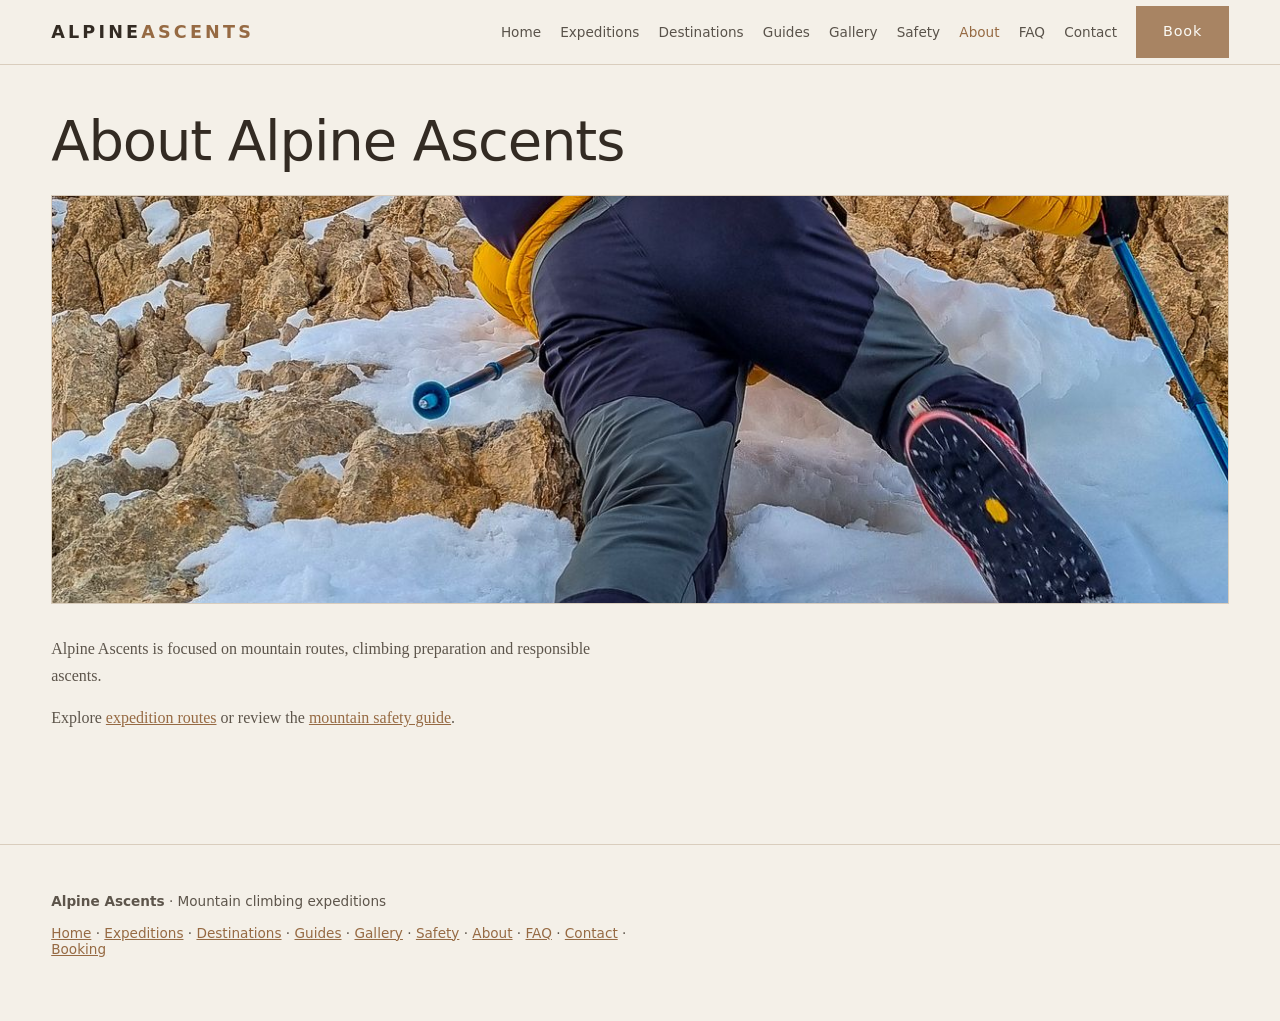
==== about.html @ 3ddf8aa6 "first commit" ====
<!DOCTYPE html>
<html lang="en">

<head>
    <meta charset="utf-8">
    <meta name="viewport" content="width=device-width,initial-scale=1">
    <title>About – Alpine Ascents</title>
    <meta name="description" content="Mountain routes, climbing preparation and responsible ascents.">
    <link rel="stylesheet" href="css/style.css">
</head>

<body data-page="about">
    <div id="nav"></div>
    <main>
        <section style="padding-top:7rem">
            <div class="wrap rv">
                <h1 style="font-size:clamp(2rem,5vw,3.5rem)">About Alpine Ascents</h1>
                <p>Alpine Ascents is focused on mountain routes, climbing preparation and responsible ascents.</p>
                <p>Explore <a href="expeditions.html">expedition routes</a> or review the
                    <a href="safety.html">mountain safety guide</a>.</p>
            </div>
        </section>
    </main>
    <div id="foot"></div>
    <script src="js/media.js"></script>
    <script src="js/main.js"></script>
</body>

</html>
---- css/style.css ----
:root {
    --bg: #f4f0e8;
    --bg2: #fffdf9;
    --stone: #756b5e;
    --snow: #332b23;
    --ice: #966a43;
    --alp: #58744b;
    --line: #d9cdbd
}

* {
    box-sizing: border-box;
    margin: 0
}

html {
    scroll-behavior: smooth
}

body {
    background: var(--bg);
    color: var(--snow);
    font: 1rem/1.65 Georgia, 'Times New Roman', serif;
    overflow-x: hidden
}

h1,
h2,
h3,
.btn,
nav,
label,
.tag {
    font-family: system-ui, 'Segoe UI', sans-serif
}

h1 {
    font-size: clamp(2.2rem, 7vw, 5.5rem);
    line-height: 1.05;
    font-weight: 300;
    letter-spacing: -.02em
}

h2 {
    font-size: clamp(1.6rem, 4vw, 2.6rem);
    font-weight: 300;
    margin-bottom: 1rem
}

h3 {
    font-weight: 500;
    margin-bottom: .3rem
}

p {
    color: #5d554b;
    margin-bottom: 1rem;
    max-width: 68ch
}

a {
    color: var(--ice)
}

:focus-visible {
    outline: 2px solid var(--ice);
    outline-offset: 3px
}

.wrap {
    width: min(1200px, 92%);
    margin: auto
}

section {
    padding: clamp(3rem, 8vw, 6rem) 0
}

header {
    position: fixed;
    inset: 0 0 auto;
    z-index: 50;
    background: #f4f0e8ed;
    backdrop-filter: blur(10px);
    border-bottom: 1px solid var(--line)
}

header .wrap {
    display: flex;
    align-items: center;
    justify-content: space-between;
    height: 64px
}

.logo {
    font: 600 1.1rem system-ui;
    letter-spacing: .18em;
    text-transform: uppercase;
    color: var(--snow);
    text-decoration: none
}

.logo span {
    color: var(--ice)
}

nav ul {
    display: flex;
    gap: 1.2rem;
    list-style: none;
    padding: 0;
    align-items: center
}

nav a {
    color: var(--snow);
    text-decoration: none;
    font-size: .85rem;
    opacity: .8
}

nav a:hover,
nav a[aria-current] {
    opacity: 1;
    color: var(--ice)
}

#menu {
    display: none;
    background: none;
    border: 1px solid var(--line);
    color: var(--snow);
    padding: .6rem .9rem;
    min-height: 44px
}

.btn {
    display: inline-block;
    padding: .85rem 1.6rem;
    border: 1px solid var(--ice);
    color: var(--snow);
    background: transparent;
    text-decoration: none;
    cursor: pointer;
    font-size: .9rem;
    letter-spacing: .06em;
    transition: .3s;
    min-height: 44px
}

.btn:hover,
.btn.pri {
    background: var(--ice);
    color: #fffdf9
}

.hero {
    min-height: 100svh;
    display: flex;
    align-items: flex-end;
    padding: 8rem 0 4rem;
    background: linear-gradient(#3828191c 10%, #332419df), radial-gradient(ellipse at 70% 30%, #b9956c, #6c523b 75%);
    position: relative
}

.hero:before {
    content: "";
    position: absolute;
    inset: auto 0 0;
    height: 55%;
    background: linear-gradient(135deg, transparent 49%, #5b4634 50%) 0 0/40% 100%, linear-gradient(225deg, transparent 49%, #705941 50%) 30% 0/50% 80%, linear-gradient(135deg, transparent 49%, #3b3024 50%) 70% 0/45% 60%;
    background-repeat: no-repeat;
    opacity: .9
}

.hero .wrap {
    position: relative
}

.hero p {
    font-size: 1.15rem;
    margin: 1.2rem 0 2rem
}

.grid {
    display: grid;
    gap: 1.5rem;
    grid-template-columns: repeat(auto-fill, minmax(min(100%, 290px), 1fr))
}

.card {
    background: var(--bg2);
    border: 1px solid var(--line);
    overflow: hidden;
    transition: .4s;
    display: flex;
    flex-direction: column
}

.card:hover {
    transform: translateY(-4px);
    border-color: var(--ice)
}

.ph {
    aspect-ratio: 16/10;
    background: linear-gradient(160deg, #e1d3be, #c8b296);
    display: grid;
    place-items: center;
    color: var(--stone);
    font: .75rem system-ui;
    text-align: center;
    padding: 1rem;
    position: relative
}

.ph img {
    position: absolute;
    inset: 0;
    width: 100%;
    height: 100%;
    object-fit: cover
}
.card .body {
    padding: 1.2rem;
    flex: 1;
    display: flex;
    flex-direction: column;
    gap: .4rem
}

.card .body p {
    font-size: .9rem;
    margin: 0
}

.card .body .btn {
    margin-top: auto;
    text-align: center
}

.tag {
    display: inline-block;
    font-size: .7rem;
    padding: .15rem .6rem;
    border: 1px solid var(--line);
    color: var(--ice);
    margin-right: .3rem;
    letter-spacing: .05em
}

.tag.warn {
    color: #8a5a32
}

dl {
    display: grid;
    grid-template-columns: auto 1fr;
    gap: .2rem 1rem;
    font: .85rem system-ui;
    color: #5d554b
}

dt {
    color: var(--stone)
}

dd {
    margin: 0
}

.note {
    border-left: 3px solid #b18354;
    background: #b1835417;
    padding: .8rem 1rem;
    font: .85rem system-ui;
    margin: 1rem 0
}

.split {
    display: grid;
    gap: 2rem;
    grid-template-columns: 1fr 1fr;
    align-items: start
}

.tools {
    display: flex;
    flex-wrap: wrap;
    gap: .8rem;
    margin-bottom: 2rem
}

input,
select,
textarea {
    background: var(--bg2);
    color: var(--snow);
    border: 1px solid var(--line);
    padding: .8rem;
    font: 1rem system-ui;
    width: 100%;
    min-height: 44px
}

.tools input,
.tools select {
    flex: 1 1 170px;
    width: auto
}

form {
    display: grid;
    gap: 1rem;
    max-width: 560px
}

label {
    font-size: .85rem;
    color: var(--stone)
}

.err {
    color: #a5362f;
    font: .8rem system-ui;
    min-height: 1em
}

.ok {
    color: var(--alp);
    font: .95rem system-ui
}

.faq button {
    width: 100%;
    text-align: left;
    background: none;
    border: 0;
    border-bottom: 1px solid var(--line);
    color: var(--snow);
    padding: 1.1rem 0;
    font: 1.05rem system-ui;
    cursor: pointer;
    display: flex;
    justify-content: space-between;
    min-height: 44px
}

.faq .a {
    display: none;
    padding: .8rem 0
}

.faq .open+.a {
    display: block
}

ul.chk {
    padding-left: 1.2rem;
    color: #5d554b
}

dialog {
    background: var(--bg2);
    color: var(--snow);
    border: 1px solid var(--line);
    max-width: min(92vw, 800px);
    padding: 1.5rem
}

dialog::backdrop {
    background: #30251abf
}

footer {
    border-top: 1px solid var(--line);
    padding: 3rem 0;
    font: .85rem system-ui;
    color: var(--stone)
}

#top {
    position: fixed;
    right: 1rem;
    bottom: 1rem;
    width: 44px;
    height: 44px;
    border: 1px solid var(--ice);
    background: var(--bg);
    color: var(--ice);
    cursor: pointer;
    display: none;
    z-index: 40
}

.rv {
    opacity: 0;
    transform: translateY(24px);
    transition: 1s
}

.rv.in {
    opacity: 1;
    transform: none
}

@media(max-width:860px) {
    #menu {
        display: block
    }

    nav ul {
        display: none;
        position: absolute;
        top: 64px;
        left: 0;
        right: 0;
        flex-direction: column;
        background: var(--bg);
        padding: 1.5rem;
        border-bottom: 1px solid var(--line);
        gap: 1rem
    }

    nav ul.open {
        display: flex
    }

    .split {
        grid-template-columns: 1fr
    }
}

@media(min-width:1800px) {
    html {
        font-size: 118%
    }
}

@media(prefers-reduced-motion:reduce) {
    * {
        transition: none !important;
        animation: none !important;
        scroll-behavior: auto !important
    }

    .rv {
        opacity: 1;
        transform: none
    }
}

/* ---- media: hero picture/video + photo credits ---- */
.hero .wrap {
    z-index: 1
}

.hasimg:before {
    display: none
}

.hasimg:after {
    content: "";
    position: absolute;
    inset: 0;
    background: linear-gradient(#33241924, #332419d9 95%)
}

.bgv {
    position: absolute;
    inset: 0;
    width: 100%;
    height: 100%;
    object-fit: cover;
    opacity: .72
}

.credit {
    display: block;
    font: .7rem system-ui;
    color: var(--stone);
    padding: .4rem 1.2rem
}

.page-photo {
    margin: 1.5rem 0 2rem
}

.page-photo img {
    display: block;
    width: 100%;
    height: clamp(220px, 32vw, 420px);
    object-fit: cover;
    border: 1px solid var(--line)
}

.herocredit {
    position: absolute;
    right: 0;
    bottom: .3rem;
    z-index: 2
}

/* The autoplay climbing video is confined to the homepage hero. */
.hero .wrap,
.hero p {
    color: #fffdf9
}

.hero .btn.pri {
    border-color: #fffdf9;
    background: #fffdf9;
    color: #4a3524
}

@media(prefers-reduced-motion:reduce) {
    .bgv {
        display: none
    }
}
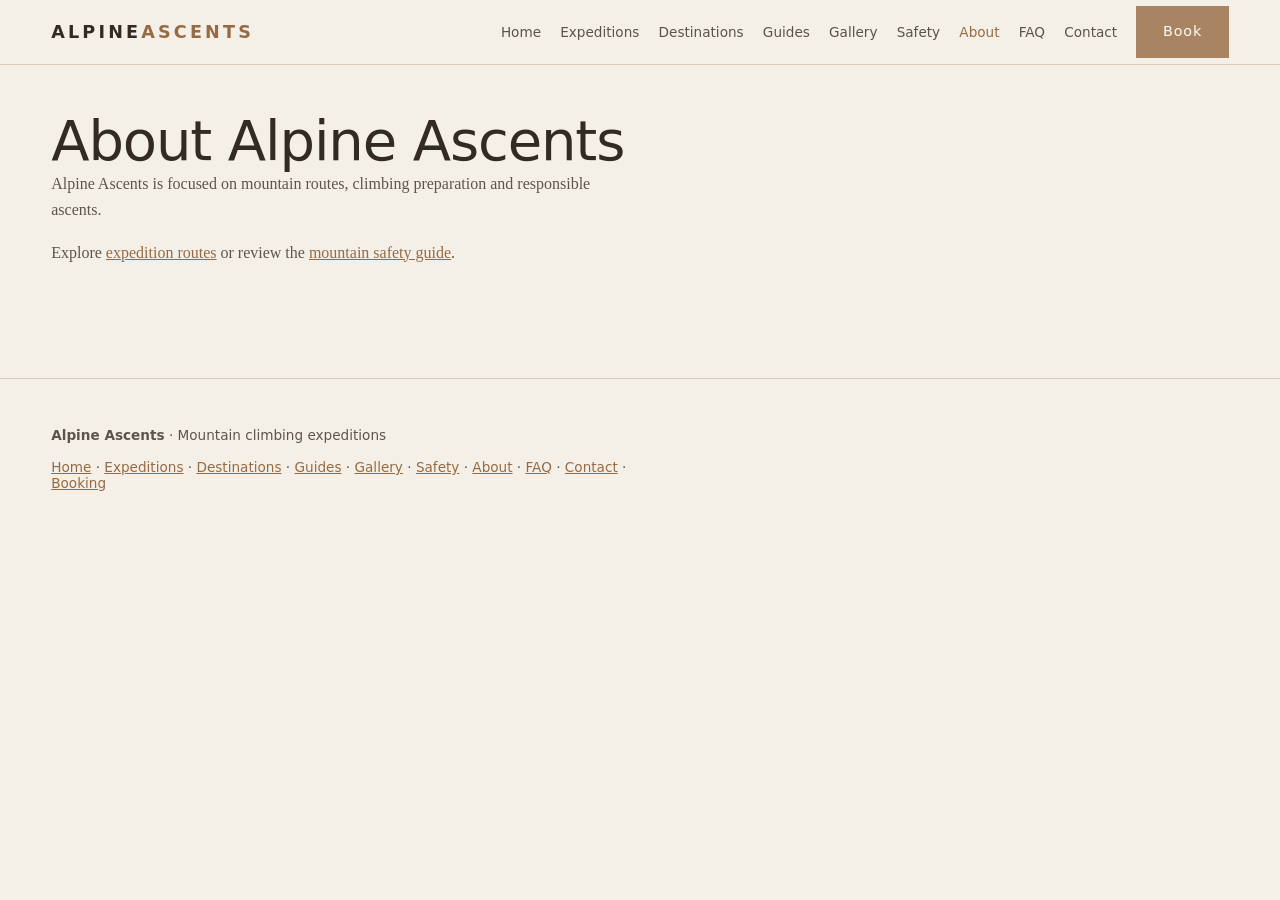
==== commit 9ac06147: "update code" ====
--- a/about.html
+++ b/about.html
@@ -22,7 +22,6 @@
         </section>
     </main>
     <div id="foot"></div>
-    <script src="js/media.js"></script>
     <script src="js/main.js"></script>
 </body>
 
--- a/css/style.css
+++ b/css/style.css
@@ -202,25 +202,6 @@
     border-color: var(--ice)
 }
 
-.ph {
-    aspect-ratio: 16/10;
-    background: linear-gradient(160deg, #e1d3be, #c8b296);
-    display: grid;
-    place-items: center;
-    color: var(--stone);
-    font: .75rem system-ui;
-    text-align: center;
-    padding: 1rem;
-    position: relative
-}
-
-.ph img {
-    position: absolute;
-    inset: 0;
-    width: 100%;
-    height: 100%;
-    object-fit: cover
-}
 .card .body {
     padding: 1.2rem;
     flex: 1;
@@ -450,58 +431,6 @@
     }
 }
 
-/* ---- media: hero picture/video + photo credits ---- */
-.hero .wrap {
-    z-index: 1
-}
-
-.hasimg:before {
-    display: none
-}
-
-.hasimg:after {
-    content: "";
-    position: absolute;
-    inset: 0;
-    background: linear-gradient(#33241924, #332419d9 95%)
-}
-
-.bgv {
-    position: absolute;
-    inset: 0;
-    width: 100%;
-    height: 100%;
-    object-fit: cover;
-    opacity: .72
-}
-
-.credit {
-    display: block;
-    font: .7rem system-ui;
-    color: var(--stone);
-    padding: .4rem 1.2rem
-}
-
-.page-photo {
-    margin: 1.5rem 0 2rem
-}
-
-.page-photo img {
-    display: block;
-    width: 100%;
-    height: clamp(220px, 32vw, 420px);
-    object-fit: cover;
-    border: 1px solid var(--line)
-}
-
-.herocredit {
-    position: absolute;
-    right: 0;
-    bottom: .3rem;
-    z-index: 2
-}
-
-/* The autoplay climbing video is confined to the homepage hero. */
 .hero .wrap,
 .hero p {
     color: #fffdf9
@@ -512,9 +441,3 @@
     background: #fffdf9;
     color: #4a3524
 }
-
-@media(prefers-reduced-motion:reduce) {
-    .bgv {
-        display: none
-    }
-}
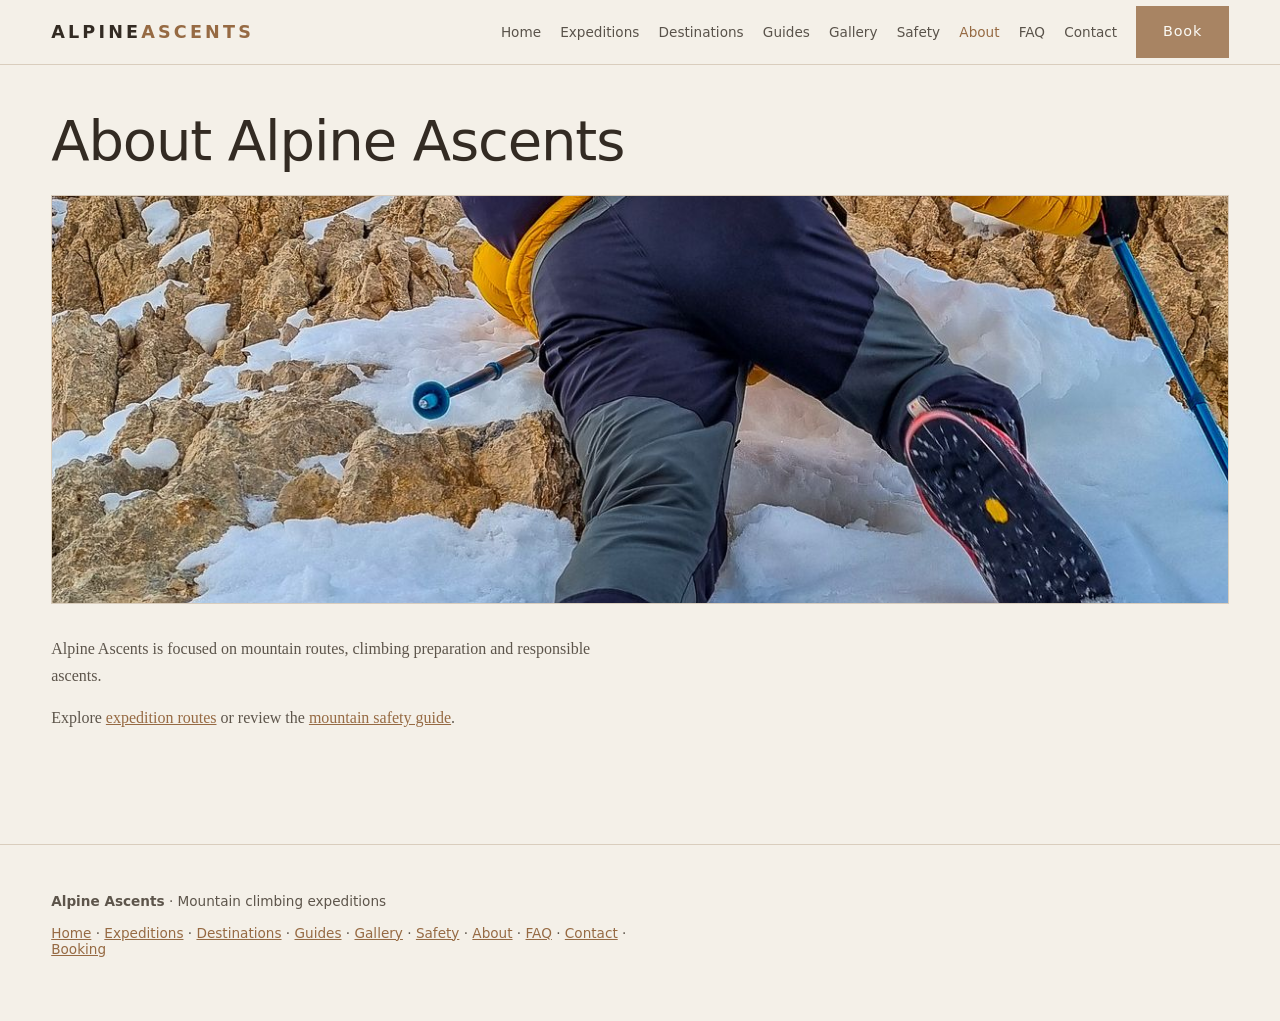
==== commit 822194d2: "update" ====
--- a/about.html
+++ b/about.html
@@ -22,6 +22,7 @@
         </section>
     </main>
     <div id="foot"></div>
+    <script src="js/media.js"></script>
     <script src="js/main.js"></script>
 </body>
 
--- a/css/style.css
+++ b/css/style.css
@@ -191,17 +191,44 @@
 .card {
     background: var(--bg2);
     border: 1px solid var(--line);
+    border-radius: 12px;
+    box-shadow: 0 3px 10px #60452b12;
     overflow: hidden;
-    transition: .4s;
+    transition: transform .25s ease, box-shadow .25s ease, border-color .25s ease;
     display: flex;
     flex-direction: column
 }
 
 .card:hover {
     transform: translateY(-4px);
+    box-shadow: 0 8px 20px #60452b24;
     border-color: var(--ice)
 }
 
+.ph {
+    aspect-ratio: 16/10;
+    background: linear-gradient(160deg, #e1d3be, #c8b296);
+    display: grid;
+    place-items: center;
+    color: var(--stone);
+    font: .75rem system-ui;
+    text-align: center;
+    padding: 1rem;
+    position: relative
+}
+
+.ph img {
+    position: absolute;
+    inset: 0;
+    width: 100%;
+    height: 100%;
+    object-fit: cover;
+    transition: transform .35s ease
+}
+
+.card:hover .ph img {
+    transform: scale(1.04)
+}
 .card .body {
     padding: 1.2rem;
     flex: 1;
@@ -431,6 +458,58 @@
     }
 }
 
+/* ---- media: hero picture/video + photo credits ---- */
+.hero .wrap {
+    z-index: 1
+}
+
+.hasimg:before {
+    display: none
+}
+
+.hasimg:after {
+    content: "";
+    position: absolute;
+    inset: 0;
+    background: linear-gradient(#33241924, #332419d9 95%)
+}
+
+.bgv {
+    position: absolute;
+    inset: 0;
+    width: 100%;
+    height: 100%;
+    object-fit: cover;
+    opacity: .72
+}
+
+.credit {
+    display: block;
+    font: .7rem system-ui;
+    color: var(--stone);
+    padding: .4rem 1.2rem
+}
+
+.page-photo {
+    margin: 1.5rem 0 2rem
+}
+
+.page-photo img {
+    display: block;
+    width: 100%;
+    height: clamp(220px, 32vw, 420px);
+    object-fit: cover;
+    border: 1px solid var(--line)
+}
+
+.herocredit {
+    position: absolute;
+    right: 0;
+    bottom: .3rem;
+    z-index: 2
+}
+
+/* The autoplay climbing video is confined to the homepage hero. */
 .hero .wrap,
 .hero p {
     color: #fffdf9
@@ -441,3 +520,9 @@
     background: #fffdf9;
     color: #4a3524
 }
+
+@media(prefers-reduced-motion:reduce) {
+    .bgv {
+        display: none
+    }
+}
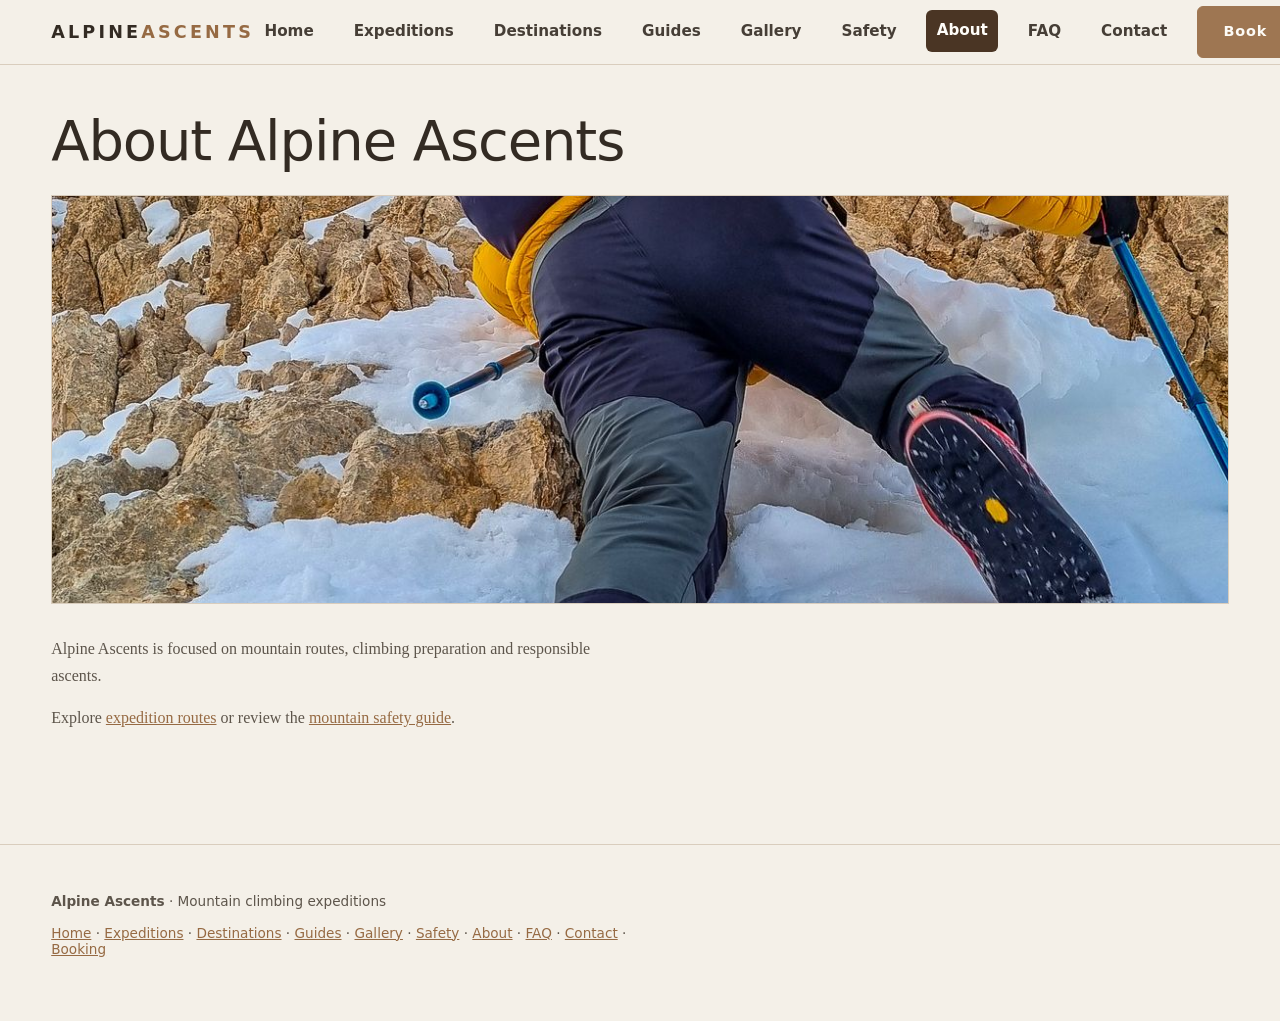
==== commit 47d27726: "update" ====
--- a/about.html
+++ b/about.html
@@ -7,6 +7,7 @@
     <title>About – Alpine Ascents</title>
     <meta name="description" content="Mountain routes, climbing preparation and responsible ascents.">
     <link rel="stylesheet" href="css/style.css">
+    <link rel="icon" type="image/webp" href="assets/images/climbing/fav.webp">
 </head>
 
 <body data-page="about">
--- a/css/style.css
+++ b/css/style.css
@@ -115,23 +115,42 @@
 nav a {
     color: var(--snow);
     text-decoration: none;
-    font-size: .85rem;
-    opacity: .8
+    font-size: .95rem;
+    font-weight: 600;
+    opacity: .9;
+    display: inline-block;
+    padding: .5rem .65rem;
+    border-radius: 6px;
+    transition: color .2s ease, background-color .2s ease, transform .2s ease
 }
 
 nav a:hover,
 nav a[aria-current] {
     opacity: 1;
-    color: var(--ice)
+    color: #fffdf9;
+    background: #4a3524;
+    transform: translateY(-1px)
 }
 
 #menu {
     display: none;
-    background: none;
+    background: var(--bg2);
     border: 1px solid var(--line);
+    border-radius: 6px;
     color: var(--snow);
     padding: .6rem .9rem;
-    min-height: 44px
+    min-height: 44px;
+    font-size: .95rem;
+    font-weight: 600;
+    cursor: pointer;
+    transition: color .2s ease, background-color .2s ease, border-color .2s ease
+}
+
+#menu:hover,
+#menu[aria-expanded="true"] {
+    color: #fffdf9;
+    background: #4a3524;
+    border-color: #4a3524
 }
 
 .btn {
